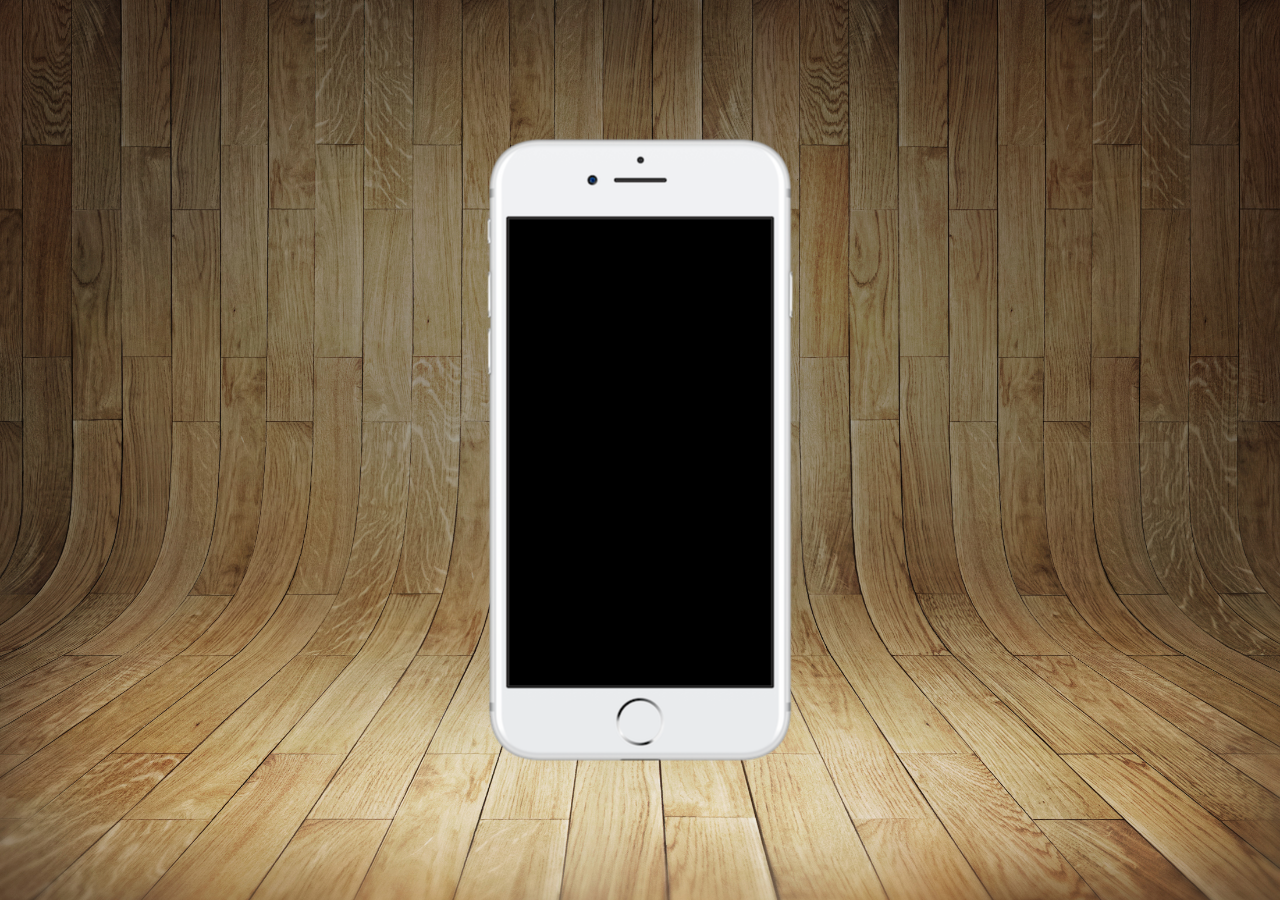
==== index.html @ cd4397bb "redes_sociais" ====
<!DOCTYPE html>
<html lang="en">
<head>
    <meta charset="UTF-8">
    <meta name="viewport" content="width=device-width, initial-scale=1.0">
    <link rel="shortcut icon" href="favicon.ico" type="image/x-icon">
    <link rel="stylesheet" href="style/stylersociais.css">
    <title>Proj Redes Sociais</title>
</head>
<body>
  <main>
    <section id="telefone">

    </section>
    <section id="redes-sociais"></section>
  </main>
</body>
</html>
---- style/stylersociais.css ----
@charset "UTF-8";

*{/*reset total do projeto*/
    margin: 0px;
    padding: 0px;
    font-family: Arial, Helvetica, sans-serif;
}

html, body{
    height: 100vh;
    width: 100vw;
    background-color: black;
}

body{
    background: url('../imagens/fundo-madeira.jpg') no-repeat top center;
    background-size: cover; /*cobrir o ecra inteiro*/
    background-attachment: fixed;
}

main{
    position: relative;
    height: 100vh;
    
}

section#telefone{
    position: absolute;
    top: 50%;
    left: 50%;
    transform: translate(-50%, -50%);
    
    height: 627px;
    width: 311px;
    background: url('../imagens/frame-iphone.png') no-repeat;

}
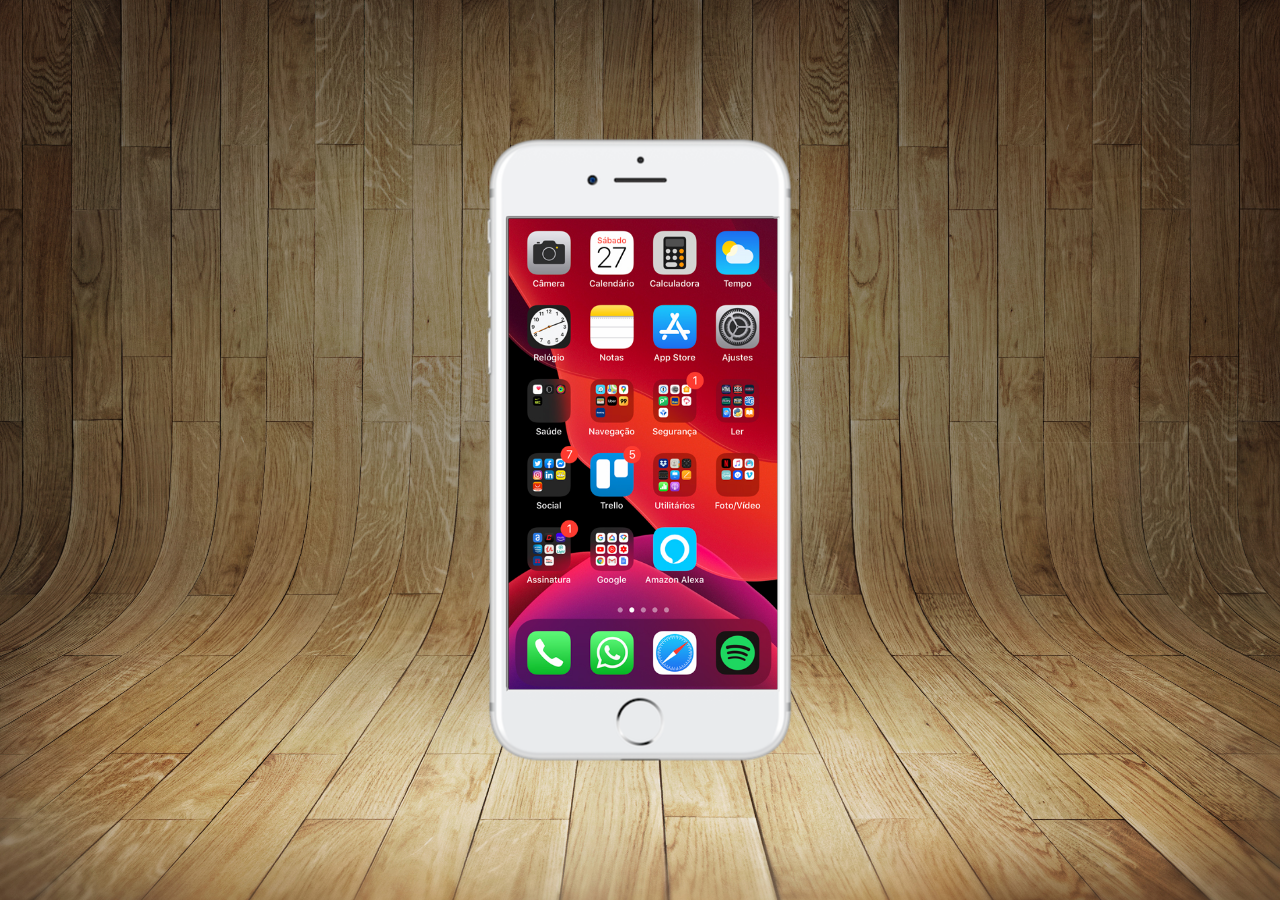
==== commit 134b8577: "create_home" ====
--- a/index.html
+++ b/index.html
@@ -10,7 +10,7 @@
 <body>
   <main>
     <section id="telefone">
-
+         <iframe src="home.html" name="ecra" id="ecra"></iframe>
     </section>
     <section id="redes-sociais"></section>
   </main>
--- a/style/stylersociais.css
+++ b/style/stylersociais.css
@@ -34,4 +34,12 @@
     width: 311px;
     background: url('../imagens/frame-iphone.png') no-repeat;
 
+}
+
+iframe#ecra{
+    position: relative;
+    top: 80px;
+    left: 22px;
+    width: 269px;
+    height: 471px;
 }
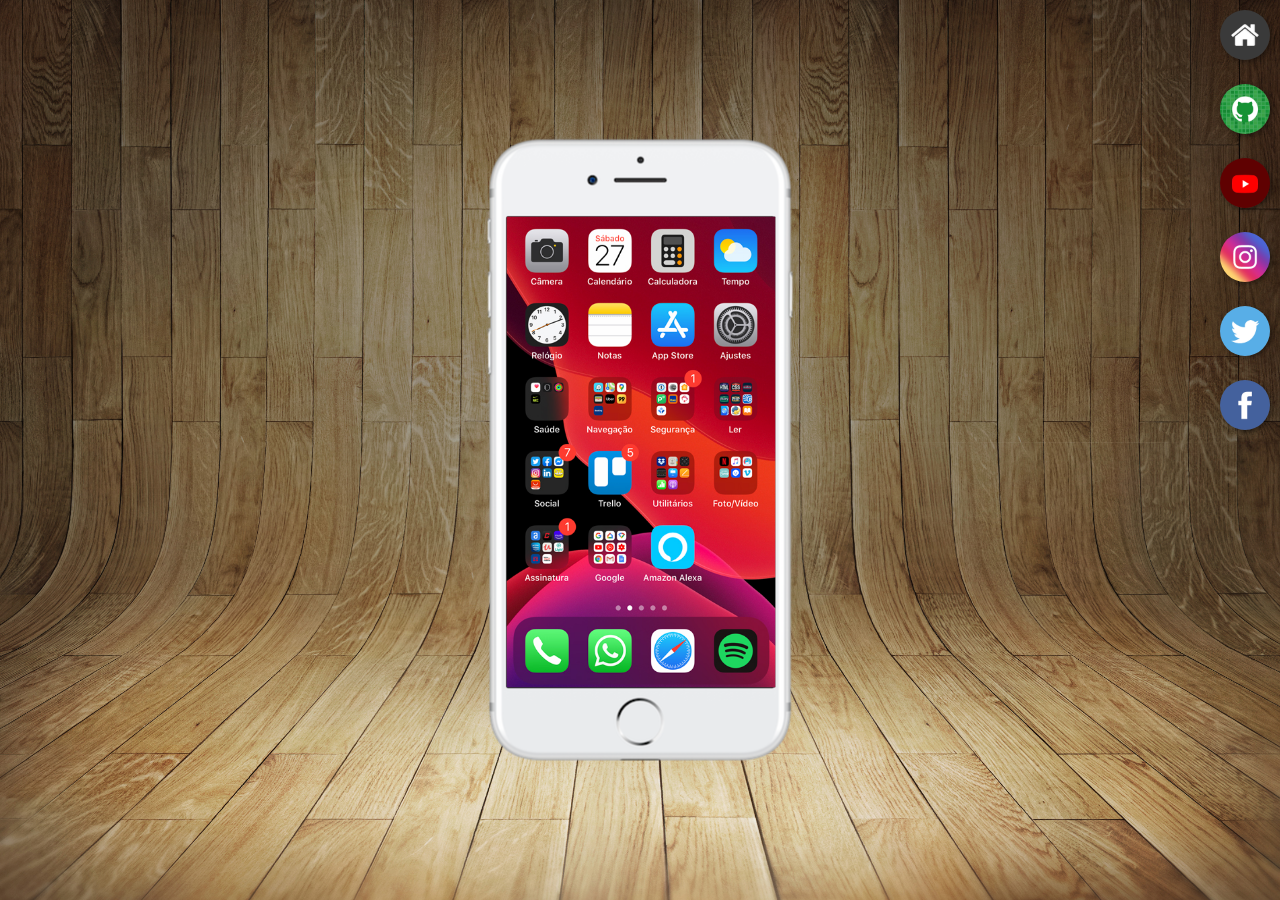
==== commit 9a433cd3: "criação botoes" ====
--- a/index.html
+++ b/index.html
@@ -10,9 +10,19 @@
 <body>
   <main>
     <section id="telefone">
-         <iframe src="home.html" name="ecra" id="ecra"></iframe>
+         <iframe src="home.html" name="ecra" id="ecra" frameborder="0">
+            Seu browser não é compativel!
+         </iframe>
     </section>
-    <section id="redes-sociais"></section>
+    <section id="redes-sociais">
+        <a href="#" target="ecra"><img src="imagens/logo-home.jpg" alt="home"></a><br>
+        <a href="#" target="ecra"><img src="imagens/logo-github.jpg" alt="youtube"></a><br>
+        <a href="#" target="ecra"><img src="imagens/logo-youtube.jpg" alt="GitHub"></a><br>
+        <a href="#" target="ecra"><img src="imagens/logo-instagram.jpg" alt="Instagram"></a><br>
+        <a href="#" target="ecra"><img src="imagens/logo-twitter.jpg" alt="Twitter"></a><br>
+        <a href="#" target="ecra"><img src="imagens/logo-facebook.jpg" alt="Facebook"></a>
+    </section>
+    
   </main>
 </body>
 </html>
--- a/style/stylersociais.css
+++ b/style/stylersociais.css
@@ -42,4 +42,24 @@
     left: 22px;
     width: 269px;
     height: 471px;
+}
+
+section#redes-sociais{
+    text-align: right;
+}
+
+section#redes-sociais img{
+    width: 50px;
+    height: 50px;
+    margin: 10px;
+    border-radius: 50%; /*tornar os botoes redondinhos*/
+    box-shadow: 2px 2px 5px rgba(0, 0, 0, 0.400);
+    box-sizing: border-box; /*para a borda fazer parte das imgens */
+}
+
+section#redes-sociais img:hover {
+    border: 2px solid rgba(255, 255, 255, 0.637);
+    transform: translate(-3px, -3px);
+    box-shadow: 5px 5px 10px rgba(0, 0, 0, 0.623);
+    transition: transform .2s, border 1s;
 }
